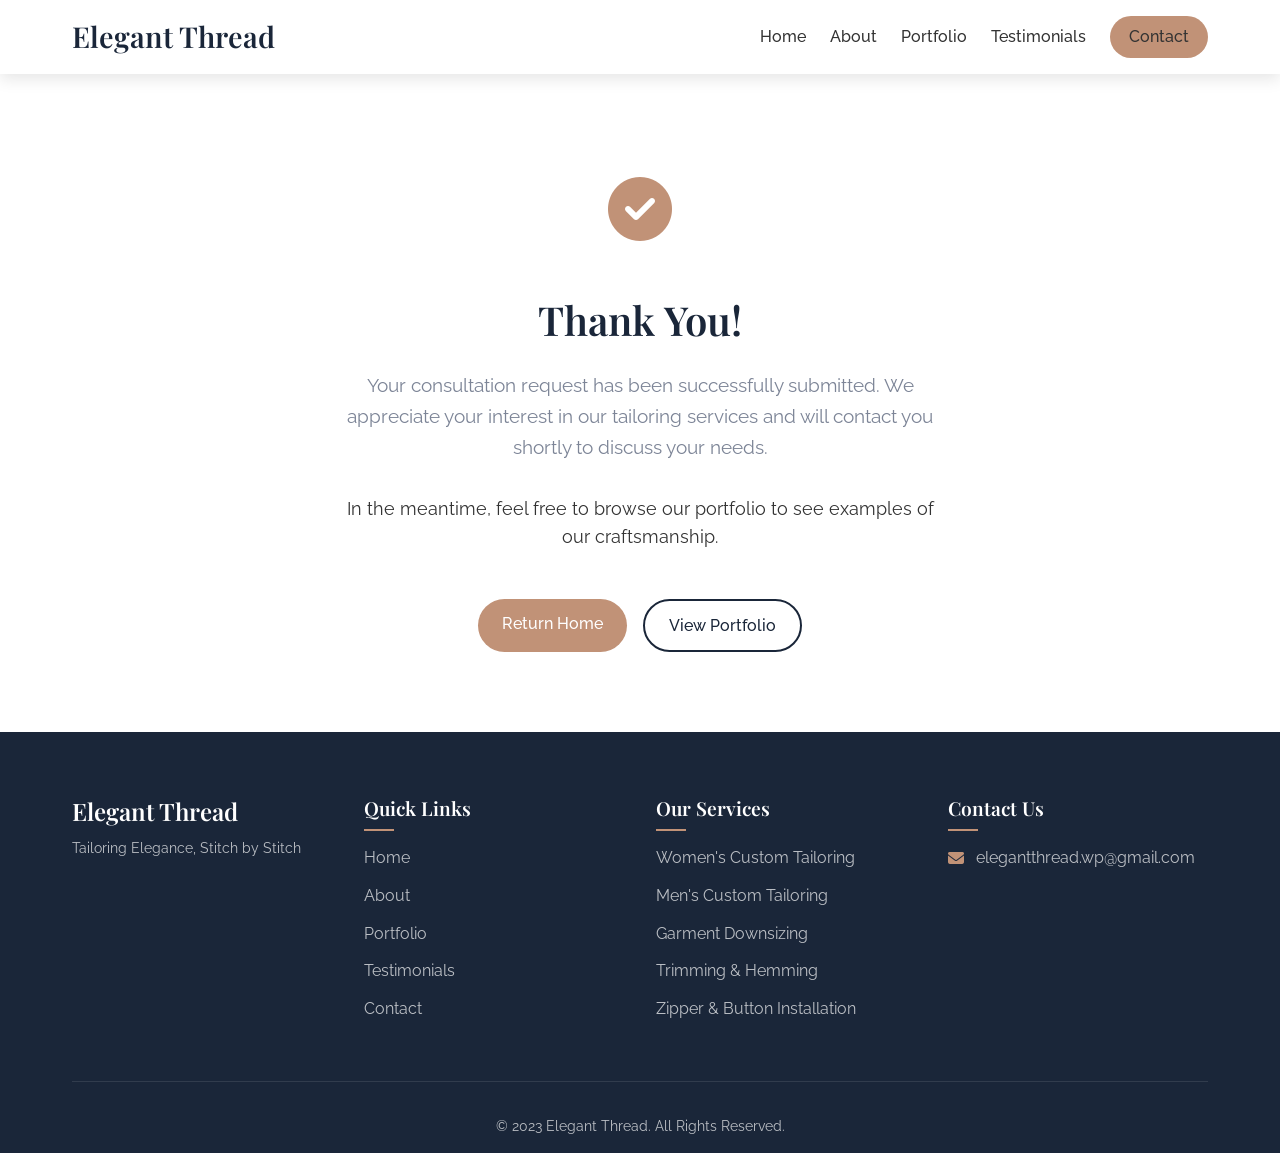
==== thank-you.html @ f66d5d0b "Implement working contact form with Formspree to send emails to elegantthread.wp@gmail.com" ====
<!DOCTYPE html>
<html lang="en">
<head>
    <meta charset="UTF-8">
    <meta name="viewport" content="width=device-width, initial-scale=1.0">
    <title>Thank You - Elegant Thread</title>
    <meta name="description" content="Thank you for your consultation request. We will contact you shortly.">
    <link rel="stylesheet" href="css/styles.css">
    <link rel="preconnect" href="https://fonts.googleapis.com">
    <link rel="preconnect" href="https://fonts.gstatic.com" crossorigin>
    <link href="https://fonts.googleapis.com/css2?family=Playfair+Display:wght@400;500;600;700&family=Raleway:wght@300;400;500;600&display=swap" rel="stylesheet">
    <link rel="stylesheet" href="https://cdnjs.cloudflare.com/ajax/libs/font-awesome/6.4.0/css/all.min.css">
</head>
<body>
    <!-- Navigation -->
    <nav class="navbar">
        <div class="container">
            <div class="logo">
                <h1>Elegant Thread</h1>
            </div>
            <ul class="nav-menu">
                <li><a href="index.html">Home</a></li>
                <li><a href="index.html#about">About</a></li>
                <li><a href="index.html#portfolio">Portfolio</a></li>
                <li><a href="index.html#testimonials">Testimonials</a></li>
                <li><a href="index.html#contact" class="btn btn-primary">Contact</a></li>
            </ul>
        </div>
    </nav>

    <!-- Thank You Section -->
    <section class="thank-you section-padding" style="margin-top: 80px; min-height: 70vh; display: flex; align-items: center;">
        <div class="container">
            <div style="text-align: center; max-width: 600px; margin: 0 auto;">
                <div style="font-size: 4rem; color: var(--secondary-color); margin-bottom: 2rem;">
                    <i class="fas fa-check-circle"></i>
                </div>
                <h1 style="font-size: 2.5rem; color: var(--primary-color); margin-bottom: 1.5rem;">Thank You!</h1>
                <p style="font-size: 1.2rem; color: var(--gray-color); margin-bottom: 2rem; line-height: 1.6;">
                    Your consultation request has been successfully submitted. We appreciate your interest in our tailoring services and will contact you shortly to discuss your needs.
                </p>
                <p style="font-size: 1.1rem; color: var(--text-color); margin-bottom: 3rem;">
                    In the meantime, feel free to browse our portfolio to see examples of our craftsmanship.
                </p>
                <div style="display: flex; justify-content: center; gap: 1rem; flex-wrap: wrap;">
                    <a href="index.html" class="btn btn-primary">Return Home</a>
                    <a href="index.html#portfolio" class="btn btn-secondary">View Portfolio</a>
                </div>
            </div>
        </div>
    </section>

    <!-- Footer -->
    <footer class="footer">
        <div class="container">
            <div class="footer-content">
                <div class="footer-logo">
                    <h2>Elegant Thread</h2>
                    <p>Tailoring Elegance, Stitch by Stitch</p>
                </div>
                <div class="footer-nav">
                    <h4>Quick Links</h4>
                    <ul>
                        <li><a href="index.html">Home</a></li>
                        <li><a href="index.html#about">About</a></li>
                        <li><a href="index.html#portfolio">Portfolio</a></li>
                        <li><a href="index.html#testimonials">Testimonials</a></li>
                        <li><a href="index.html#contact">Contact</a></li>
                    </ul>
                </div>
                <div class="footer-services">
                    <h4>Our Services</h4>
                    <ul>
                        <li>Women's Custom Tailoring</li>
                        <li>Men's Custom Tailoring</li>
                        <li>Garment Downsizing</li>
                        <li>Trimming & Hemming</li>
                        <li>Zipper & Button Installation</li>
                    </ul>
                </div>
                <div class="footer-contact">
                    <h4>Contact Us</h4>
                    <p><i class="fas fa-envelope"></i> elegantthread.wp@gmail.com</p>
                </div>
            </div>
            <div class="footer-bottom">
                <p>&copy; 2023 Elegant Thread. All Rights Reserved.</p>
            </div>
        </div>
    </footer>

    <script src="js/main.js"></script>
</body>
</html>
---- css/styles.css ----
/* =============== GLOBAL STYLES =============== */
:root {
    --primary-color: #1a2639;
    --secondary-color: #c19277;
    --accent-color: #d4a26f;
    --light-color: #f5f5f5;
    --dark-color: #333;
    --gray-color: #7d8597;
    --light-gray: #e9e9e9;
    --font-primary: 'Playfair Display', serif;
    --font-secondary: 'Raleway', sans-serif;
    --transition: all 0.3s ease;
    --container-width: 1200px;
    --box-shadow: 0 5px 15px rgba(0, 0, 0, 0.1);
}

* {
    margin: 0;
    padding: 0;
    box-sizing: border-box;
}

html {
    scroll-behavior: smooth;
}

body {
    font-family: var(--font-secondary);
    font-size: 16px;
    line-height: 1.6;
    color: var(--dark-color);
    background-color: #fff;
}

h1, h2, h3, h4, h5, h6 {
    font-family: var(--font-primary);
    font-weight: 600;
    margin-bottom: 1rem;
    line-height: 1.3;
}

p {
    margin-bottom: 1rem;
}

a {
    text-decoration: none;
    color: var(--primary-color);
    transition: var(--transition);
}

a:hover {
    color: var(--secondary-color);
}

ul {
    list-style: none;
}

img {
    max-width: 100%;
    height: auto;
    display: block;
}

.container {
    width: 100%;
    max-width: var(--container-width);
    margin: 0 auto;
    padding: 0 2rem;
}

.section-padding {
    padding: 5rem 0;
}

.section-header {
    text-align: center;
    margin-bottom: 3rem;
}

.section-header h2 {
    font-size: 2.5rem;
    margin-bottom: 1rem;
    color: var(--primary-color);
}

.section-header p {
    font-size: 1.1rem;
    color: var(--gray-color);
    max-width: 700px;
    margin: 0 auto;
}

.underline {
    height: 3px;
    width: 70px;
    background-color: var(--secondary-color);
    margin: 0 auto 1.5rem;
}

.btn {
    display: inline-block;
    padding: 0.75rem 1.5rem;
    border: none;
    border-radius: 30px;
    cursor: pointer;
    transition: var(--transition);
    font-family: var(--font-secondary);
    font-weight: 500;
    text-align: center;
    font-size: 1rem;
}

.btn-primary {
    background-color: var(--secondary-color);
    color: white;
}

.btn-primary:hover {
    background-color: var(--primary-color);
    color: white;
}

.btn-secondary {
    background-color: transparent;
    color: var(--primary-color);
    border: 2px solid var(--primary-color);
}

.btn-secondary:hover {
    background-color: var(--primary-color);
    color: white;
}

.btn-outline {
    background-color: transparent;
    color: var(--secondary-color);
    border: 1px solid var(--secondary-color);
    font-size: 0.9rem;
    padding: 0.5rem 1rem;
}

.btn-outline:hover {
    background-color: var(--secondary-color);
    color: white;
}

/* =============== NAVBAR =============== */
.navbar {
    position: fixed;
    top: 0;
    left: 0;
    width: 100%;
    z-index: 1000;
    padding: 1rem 0;
    background-color: rgba(255, 255, 255, 0.95);
    box-shadow: var(--box-shadow);
    transition: var(--transition);
}

.navbar .container {
    display: flex;
    justify-content: space-between;
    align-items: center;
}

.logo h1 {
    font-size: 1.8rem;
    margin-bottom: 0;
    color: var(--primary-color);
}

.nav-menu {
    display: flex;
    align-items: center;
}

.nav-menu li {
    margin-left: 1.5rem;
}

.nav-menu a {
    color: var(--dark-color);
    font-weight: 500;
    position: relative;
    padding-bottom: 0.25rem;
}

.nav-menu a::after {
    content: '';
    position: absolute;
    left: 0;
    bottom: 0;
    width: 0;
    height: 2px;
    background-color: var(--secondary-color);
    transition: var(--transition);
}

.nav-menu a:hover::after {
    width: 100%;
}

.nav-menu a:hover {
    color: var(--secondary-color);
}

.nav-menu a.btn {
    padding: 0.5rem 1.2rem;
}

.nav-menu a.btn::after {
    display: none;
}

.nav-toggle {
    display: none;
    cursor: pointer;
}

.nav-toggle span {
    display: block;
    width: 25px;
    height: 2px;
    background-color: var(--dark-color);
    margin: 5px 0;
    transition: var(--transition);
}

/* =============== HERO SECTION =============== */
.hero {
    height: 100vh;
    background: linear-gradient(rgba(26, 38, 57, 0.7), rgba(26, 38, 57, 0.7)), url('../img/hero-bg.jpg');
    background-size: cover;
    background-position: center;
    background-attachment: fixed;
    display: flex;
    align-items: center;
    justify-content: center;
    text-align: center;
    color: white;
    padding: 0 1rem;
}

.hero-content {
    max-width: 800px;
}

.hero h1 {
    font-size: 3.5rem;
    margin-bottom: 1.5rem;
    animation: fadeInDown 1s ease;
}

.hero p {
    font-size: 1.25rem;
    margin-bottom: 2rem;
    animation: fadeInUp 1s ease;
}

.hero .btn {
    margin: 0 0.5rem 1rem;
    animation: fadeIn 1.5s ease;
}

/* =============== ABOUT SECTION =============== */
.about-content {
    display: flex;
    align-items: flex-start;
    gap: 3rem;
}

.about-left {
    flex: 1.2;
}

.about-right {
    flex: 0.8;
}

.about-text {
    position: relative;
}

.about-image-small {
    float: right;
    width: 300px;
    height: 300px;
    margin: 0 0 20px 25px;
    border-radius: 12px;
    overflow: hidden;
    box-shadow: var(--box-shadow);
}

.about-image-small img {
    width: 100%;
    height: 100%;
    object-fit: cover;
}

.about-video {
    border-radius: 10px;
    overflow: hidden;
    box-shadow: var(--box-shadow);
    height: 100%;
}

.about-video h4 {
    background-color: var(--primary-color);
    color: white;
    padding: 0.75rem 1rem;
    margin-bottom: 0;
    font-size: 1rem;
}

.about-video video {
    width: 100%;
    display: block;
    background-color: #000;
}

.about-journey {
    margin-top: 2rem;
    padding: 1.5rem;
    background-color: var(--light-gray);
    border-radius: 10px;
    border-left: 4px solid var(--secondary-color);
}

.about-journey h3 {
    color: var(--primary-color);
    margin-bottom: 0.75rem;
    font-size: 1.4rem;
}

/* =============== SERVICES SECTION =============== */
.services {
    background-color: var(--light-gray);
}

.services-grid {
    display: grid;
    grid-template-columns: repeat(auto-fill, minmax(270px, 1fr));
    gap: 2rem;
}

.service-card {
    background-color: white;
    padding: 0;
    border-radius: 10px;
    box-shadow: var(--box-shadow);
    text-align: center;
    transition: var(--transition);
    overflow: hidden;
}

.service-card:hover {
    transform: translateY(-10px);
}

.service-image {
    height: 200px;
    overflow: hidden;
}

.service-image img {
    width: 100%;
    height: 100%;
    object-fit: cover;
    transition: var(--transition);
}

.service-card:hover .service-image img {
    transform: scale(1.1);
}

.service-card h3 {
    font-size: 1.3rem;
    margin-top: 1.5rem;
    padding: 0 1.5rem;
}

.service-card p {
    margin-bottom: 1.5rem;
    color: var(--gray-color);
    padding: 0 1.5rem;
}

.service-card .btn {
    margin-bottom: 1.5rem;
}

/* =============== PORTFOLIO CAROUSEL SECTION =============== */
.portfolio {
    background-color: var(--light-color);
}

.portfolio-carousel {
    position: relative;
    margin: 0 auto;
    max-width: 100%;
    overflow: hidden;
}

.carousel-container {
    position: relative;
    overflow: hidden;
    width: 100%;
    border-radius: 10px;
    box-shadow: var(--box-shadow);
}

.carousel-track {
    display: flex;
    position: relative;
    width: 100%;
    height: 500px;
    overflow: hidden;
}

.carousel-slide {
    min-width: 100%;
    position: absolute;
    height: 100%;
    width: 100%;
    overflow: hidden;
    top: 0;
    left: 0;
    transition: transform 0.5s ease;
    opacity: 1;
    visibility: visible;
}

.carousel-slide img {
    width: 100%;
    height: 100%;
    object-fit: cover;
    object-position: center;
    transition: transform 0.3s ease;
}

.carousel-slide img::before {
    content: "Image Not Available";
    display: flex;
    align-items: center;
    justify-content: center;
    width: 100%;
    height: 100%;
    background-color: #f8f8f8;
    color: var(--gray-color);
    font-size: 1.2rem;
    text-align: center;
    font-family: var(--font-secondary);
}

.carousel-slide:hover img {
    transform: scale(1.05);
}

.slide-caption {
    position: absolute;
    bottom: 0;
    left: 0;
    width: 100%;
    background: linear-gradient(transparent, rgba(0, 0, 0, 0.7));
    color: white;
    padding: 20px;
    text-align: left;
}

.slide-caption h4 {
    margin-bottom: 5px;
    font-size: 1.4rem;
}

.carousel-navigation {
    position: absolute;
    top: 50%;
    width: 100%;
    display: flex;
    justify-content: space-between;
    transform: translateY(-50%);
    z-index: 2;
    padding: 0 20px;
}

.carousel-prev,
.carousel-next {
    background-color: rgba(255, 255, 255, 0.9);
    color: var(--primary-color);
    border: none;
    width: 60px;
    height: 60px;
    border-radius: 50%;
    display: flex;
    align-items: center;
    justify-content: center;
    cursor: pointer;
    font-size: 1.5rem;
    transition: var(--transition);
    box-shadow: 0 3px 10px rgba(0, 0, 0, 0.3);
}

.carousel-prev:hover,
.carousel-next:hover {
    background-color: var(--secondary-color);
    color: white;
    transform: scale(1.1);
}

.carousel-indicators {
    position: absolute;
    bottom: 20px;
    left: 50%;
    transform: translateX(-50%);
    display: flex;
    flex-wrap: wrap;
    justify-content: center;
    gap: 8px;
    z-index: 2;
    max-width: 80%;
    padding: 10px 15px;
    background-color: rgba(0, 0, 0, 0.3);
    border-radius: 20px;
}

.indicator {
    width: 10px;
    height: 10px;
    border-radius: 50%;
    background-color: rgba(255, 255, 255, 0.5);
    border: none;
    cursor: pointer;
    transition: var(--transition);
    padding: 0;
    margin: 0;
}

.indicator.active {
    background-color: var(--secondary-color);
    transform: scale(1.2);
}

.carousel-category-indicator {
    position: absolute;
    top: 20px;
    left: 50%;
    transform: translateX(-50%);
    background-color: rgba(0, 0, 0, 0.6);
    color: white;
    padding: 8px 20px;
    border-radius: 30px;
    font-family: var(--font-primary);
    font-size: 1.1rem;
    z-index: 2;
    box-shadow: 0 2px 10px rgba(0, 0, 0, 0.2);
}

.portfolio-social-links {
    text-align: center;
    margin-top: 2.5rem;
    padding: 1.5rem 0;
    border-top: 1px solid var(--light-gray);
    background-color: rgba(255, 255, 255, 0.8);
    border-radius: 10px;
    box-shadow: var(--box-shadow);
    max-width: 90%;
    margin-left: auto;
    margin-right: auto;
}

.portfolio-social-links p {
    color: var(--primary-color);
    margin-bottom: 1rem;
    font-size: 1.1rem;
    font-weight: 500;
}

.portfolio-social-links .social-buttons {
    display: flex;
    justify-content: center;
    gap: 1.5rem;
}

.portfolio-social-links .social-btn {
    padding: 0.75rem 1.5rem;
    background-color: var(--secondary-color);
    transition: transform 0.3s ease, background-color 0.3s ease;
}

.portfolio-social-links .social-btn:hover {
    transform: translateY(-3px);
    background-color: var(--primary-color);
}

/* =============== GALLERY SECTION =============== */
.gallery-container {
    display: grid;
    grid-template-columns: repeat(auto-fill, minmax(280px, 1fr));
    gap: 1.5rem;
    margin-bottom: 2rem;
}

.gallery-item {
    border-radius: 10px;
    overflow: hidden;
    box-shadow: var(--box-shadow);
    height: 250px;
    position: relative;
}

.video-placeholder {
    height: 100%;
    background-color: var(--light-gray);
    display: flex;
    flex-direction: column;
    align-items: center;
    justify-content: center;
    color: var(--gray-color);
}

.video-placeholder i {
    font-size: 3rem;
    margin-bottom: 1rem;
}

.social-links {
    text-align: center;
}

.social-buttons {
    display: flex;
    justify-content: center;
    gap: 1rem;
    margin-top: 1rem;
}

.social-btn {
    padding: 0.5rem 1.2rem;
    border-radius: 30px;
    background-color: var(--primary-color);
    color: white;
    display: inline-flex;
    align-items: center;
    gap: 0.5rem;
}

.social-btn:hover {
    background-color: var(--secondary-color);
    color: white;
}

/* =============== TESTIMONIALS SECTION =============== */
.testimonials {
    background-color: var(--light-color);
}

.testimonial-slider {
    max-width: 800px;
    margin: 0 auto;
    position: relative;
}

.testimonial {
    background-color: white;
    padding: 2rem;
    border-radius: 10px;
    box-shadow: var(--box-shadow);
    margin-bottom: 2rem;
}

.testimonial-content p {
    font-style: italic;
    font-size: 1.1rem;
    margin-bottom: 1.5rem;
}

.client-info {
    display: flex;
    flex-direction: column;
}

.client-info h4 {
    margin-bottom: 0.25rem;
    color: var(--primary-color);
}

.client-info span {
    color: var(--gray-color);
    font-size: 0.9rem;
}

.testimonial-dots {
    display: flex;
    justify-content: center;
    gap: 0.5rem;
}

.dot {
    width: 12px;
    height: 12px;
    background-color: var(--light-gray);
    border-radius: 50%;
    cursor: pointer;
    transition: var(--transition);
}

.dot.active {
    background-color: var(--secondary-color);
}

/* =============== CONTACT SECTION =============== */
.contact-content {
    display: grid;
    grid-template-columns: 1fr 1fr;
    gap: 3rem;
}

.form-group {
    margin-bottom: 1.5rem;
}

.form-group label {
    display: block;
    margin-bottom: 0.5rem;
    font-weight: 500;
}

.form-group input,
.form-group select,
.form-group textarea {
    width: 100%;
    padding: 0.75rem 1rem;
    border: 1px solid var(--light-gray);
    border-radius: 5px;
    font-family: var(--font-secondary);
    font-size: 1rem;
    transition: var(--transition);
}

.form-group input:focus,
.form-group select:focus,
.form-group textarea:focus {
    outline: none;
    border-color: var(--secondary-color);
}

.info-item {
    display: flex;
    align-items: flex-start;
    margin-bottom: 1.5rem;
}

.info-item i {
    font-size: 1.5rem;
    color: var(--secondary-color);
    margin-right: 1rem;
    margin-top: 0.25rem;
}

.info-item h4 {
    margin-bottom: 0.25rem;
    color: var(--primary-color);
}

.contact-info .social-links {
    margin-top: 2rem;
    text-align: left;
}

.contact-info .social-links a {
    display: inline-block;
    width: 40px;
    height: 40px;
    background-color: var(--light-gray);
    border-radius: 50%;
    color: var(--gray-color);
    text-align: center;
    line-height: 40px;
    margin-right: 0.75rem;
    transition: var(--transition);
}

.contact-info .social-links a:hover {
    background-color: var(--secondary-color);
    color: white;
}

/* =============== FOOTER =============== */
.footer {
    background-color: var(--primary-color);
    color: white;
    padding: 4rem 0 1rem;
}

.footer-content {
    display: grid;
    grid-template-columns: repeat(auto-fit, minmax(200px, 1fr));
    gap: 2rem;
    margin-bottom: 3rem;
}

.footer-logo h2 {
    color: white;
    margin-bottom: 0.5rem;
}

.footer-logo p {
    font-size: 0.9rem;
    color: rgba(255, 255, 255, 0.7);
}

.footer h4 {
    color: white;
    font-size: 1.2rem;
    margin-bottom: 1.5rem;
    position: relative;
}

.footer h4::after {
    content: '';
    position: absolute;
    left: 0;
    bottom: -10px;
    width: 30px;
    height: 2px;
    background-color: var(--secondary-color);
}

.footer-nav ul li,
.footer-services ul li {
    margin-bottom: 0.75rem;
}

.footer-nav ul li a,
.footer-services ul li {
    color: rgba(255, 255, 255, 0.7);
    transition: var(--transition);
}

.footer-nav ul li a:hover {
    color: var(--secondary-color);
    padding-left: 5px;
}

.footer-contact p {
    display: flex;
    align-items: center;
    margin-bottom: 1rem;
    color: rgba(255, 255, 255, 0.7);
}

.footer-contact p i {
    margin-right: 0.75rem;
    color: var(--secondary-color);
}

.footer-bottom {
    text-align: center;
    padding-top: 2rem;
    border-top: 1px solid rgba(255, 255, 255, 0.1);
}

.footer-bottom p {
    font-size: 0.9rem;
    color: rgba(255, 255, 255, 0.7);
    margin-bottom: 0;
}

/* =============== ANIMATIONS =============== */
@keyframes fadeIn {
    from {
        opacity: 0;
    }
    to {
        opacity: 1;
    }
}

@keyframes fadeInDown {
    from {
        opacity: 0;
        transform: translateY(-20px);
    }
    to {
        opacity: 1;
        transform: translateY(0);
    }
}

@keyframes fadeInUp {
    from {
        opacity: 0;
        transform: translateY(20px);
    }
    to {
        opacity: 1;
        transform: translateY(0);
    }
}

/* =============== RESPONSIVE DESIGN =============== */
@media screen and (max-width: 992px) {
    .section-header h2 {
        font-size: 2rem;
    }
    
    .hero h1 {
        font-size: 2.8rem;
    }
    
    .about-content {
        flex-direction: column;
    }
    
    .about-image-small {
        float: none;
        width: 120px;
        height: 120px;
        margin: 0 auto 20px;
        display: block;
    }
    
    .about-left, .about-right {
        width: 100%;
    }
    
    .about-video {
        margin-top: 30px;
    }
    
    .services-grid {
        grid-template-columns: repeat(auto-fill, minmax(240px, 1fr));
    }
    
    .contact-content {
        grid-template-columns: 1fr;
    }
}

@media screen and (max-width: 768px) {
    .nav-menu {
        position: fixed;
        top: 70px;
        left: -100%;
        width: 100%;
        height: calc(100vh - 70px);
        background-color: white;
        flex-direction: column;
        align-items: center;
        padding: 2rem 0;
        transition: left 0.3s ease;
        box-shadow: var(--box-shadow);
    }
    
    .nav-menu.active {
        left: 0;
    }
    
    .nav-menu li {
        margin: 1rem 0;
    }
    
    .nav-toggle {
        display: block;
    }
    
    .nav-toggle.active span:nth-child(1) {
        transform: rotate(-45deg) translate(-5px, 6px);
    }
    
    .nav-toggle.active span:nth-child(2) {
        opacity: 0;
    }
    
    .nav-toggle.active span:nth-child(3) {
        transform: rotate(45deg) translate(-5px, -6px);
    }
    
    .hero h1 {
        font-size: 2.2rem;
    }
    
    .hero p {
        font-size: 1.1rem;
    }
    
    .section-padding {
        padding: 3rem 0;
    }
    
    .footer-content {
        grid-template-columns: 1fr;
        text-align: center;
    }
    
    .footer h4::after {
        left: 50%;
        transform: translateX(-50%);
    }
    
    .footer-contact p {
        justify-content: center;
    }
    
    .footer-nav ul li a:hover {
        padding-left: 0;
    }
    
    .contact-info .social-links {
        text-align: center;
    }
}

.carousel-slide.image-error {
    background-color: #f8f8f8;
}

.image-fallback {
    display: flex;
    flex-direction: column;
    align-items: center;
    justify-content: center;
    height: 100%;
    width: 100%;
    color: var(--gray-color);
    text-align: center;
    padding: 2rem;
}

.image-fallback i {
    font-size: 3rem;
    margin-bottom: 1rem;
    opacity: 0.5;
}

.image-fallback p {
    font-size: 1.2rem;
    margin-bottom: 0.5rem;
    font-weight: 500;
}

.image-fallback small {
    font-size: 0.8rem;
    opacity: 0.7;
    word-break: break-all;
} 

/* Portfolio Section Styles */
.portfolio {
    background: var(--bg-color);
}

.portfolio-nav {
    display: flex;
    justify-content: center;
    flex-wrap: wrap;
    gap: 10px;
    margin-bottom: 40px;
}

.portfolio-nav-btn {
    background: transparent;
    border: 2px solid var(--primary-color);
    color: var(--primary-color);
    padding: 12px 24px;
    border-radius: 25px;
    cursor: pointer;
    transition: all 0.3s ease;
    font-weight: 500;
    font-size: 0.95rem;
}

.portfolio-nav-btn:hover,
.portfolio-nav-btn.active {
    background: var(--primary-color);
    color: white;
    transform: translateY(-2px);
    box-shadow: 0 5px 15px rgba(139, 69, 19, 0.3);
}

.portfolio-category {
    margin-bottom: 60px;
    opacity: 1;
    transition: all 0.5s ease;
}

.portfolio-category.hidden {
    display: none;
}

.portfolio-category h3 {
    text-align: center;
    color: var(--text-color);
    font-size: 2rem;
    margin-bottom: 15px;
    font-weight: 600;
}

.portfolio-category > p {
    text-align: center;
    color: var(--gray-color);
    font-size: 1.1rem;
    margin-bottom: 30px;
    max-width: 600px;
    margin-left: auto;
    margin-right: auto;
}

.portfolio-grid {
    display: grid;
    grid-template-columns: repeat(auto-fit, minmax(300px, 1fr));
    gap: 30px;
    margin-top: 30px;
}

.portfolio-item {
    position: relative;
    border-radius: 15px;
    overflow: hidden;
    box-shadow: var(--box-shadow);
    transition: all 0.3s ease;
    background: white;
}

.portfolio-item:hover {
    transform: translateY(-10px);
    box-shadow: 0 20px 40px rgba(0, 0, 0, 0.15);
}

.portfolio-item img {
    width: 100%;
    height: 250px;
    object-fit: cover;
    transition: transform 0.3s ease;
}

.portfolio-item:hover img {
    transform: scale(1.05);
}

.portfolio-overlay {
    position: absolute;
    bottom: 0;
    left: 0;
    right: 0;
    background: linear-gradient(transparent, rgba(0, 0, 0, 0.8));
    color: white;
    padding: 30px 20px 20px;
    transform: translateY(100%);
    transition: transform 0.3s ease;
}

.portfolio-item:hover .portfolio-overlay {
    transform: translateY(0);
}

.portfolio-overlay h4 {
    font-size: 1.3rem;
    margin-bottom: 8px;
    font-weight: 600;
}

.portfolio-overlay p {
    font-size: 0.95rem;
    opacity: 0.9;
    line-height: 1.4;
}

/* Responsive Design for Portfolio */
@media (max-width: 768px) {
    .portfolio-nav {
        flex-direction: column;
        align-items: center;
    }
    
    .portfolio-nav-btn {
        width: 90%;
        max-width: 300px;
        margin-bottom: 5px;
    }
    
    .portfolio-grid {
        grid-template-columns: 1fr;
        gap: 20px;
    }
    
    .portfolio-item img {
        height: 200px;
    }
    
    .portfolio-category h3 {
        font-size: 1.6rem;
    }
    
    .portfolio-overlay {
        transform: translateY(0);
        background: linear-gradient(transparent, rgba(0, 0, 0, 0.9));
        padding: 20px 15px 15px;
    }
    
    .portfolio-overlay h4 {
        font-size: 1.1rem;
    }
    
    .portfolio-overlay p {
        font-size: 0.9rem;
    }
}

@media (max-width: 480px) {
    .portfolio-grid {
        grid-template-columns: 1fr;
        gap: 15px;
    }
    
    .portfolio-item img {
        height: 180px;
    }
} 

@media screen and (max-width: 768px) {
    .about-image-small {
        float: none;
        width: 240px;
        height: 240px;
        margin: 0 auto 30px;
        display: block;
    }
}
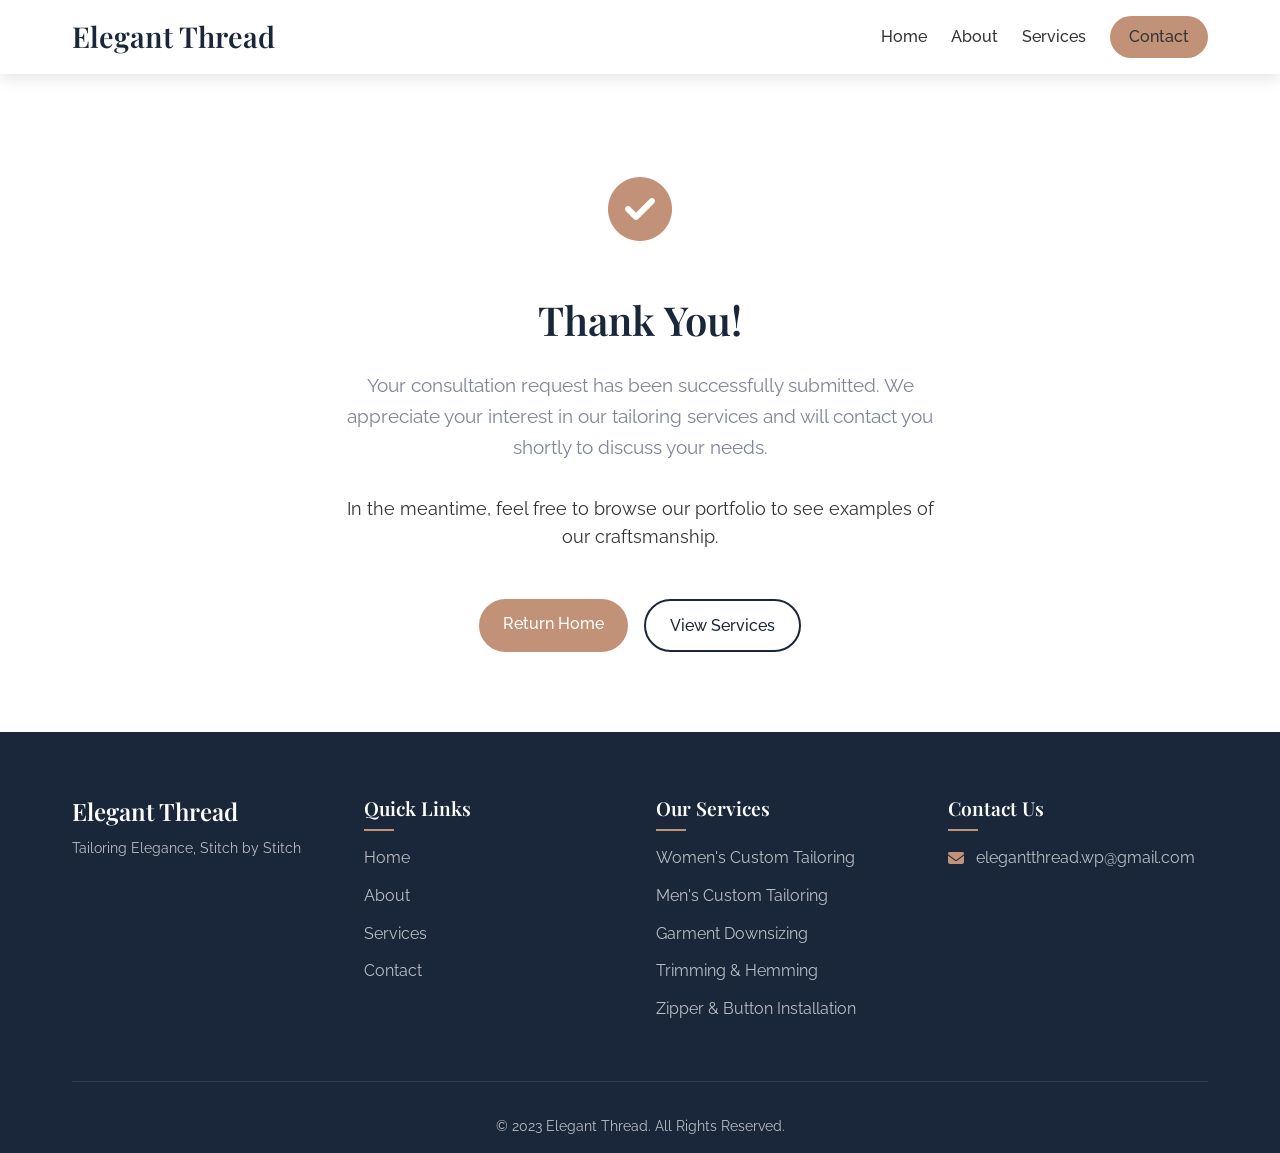
==== commit 7c40772d: "Fix hero button, remove testimonials, and rename Portfolio to Services throughout site" ====
--- a/thank-you.html
+++ b/thank-you.html
@@ -21,8 +21,7 @@
             <ul class="nav-menu">
                 <li><a href="index.html">Home</a></li>
                 <li><a href="index.html#about">About</a></li>
-                <li><a href="index.html#portfolio">Portfolio</a></li>
-                <li><a href="index.html#testimonials">Testimonials</a></li>
+                <li><a href="index.html#services">Services</a></li>
                 <li><a href="index.html#contact" class="btn btn-primary">Contact</a></li>
             </ul>
         </div>
@@ -44,7 +43,7 @@
                 </p>
                 <div style="display: flex; justify-content: center; gap: 1rem; flex-wrap: wrap;">
                     <a href="index.html" class="btn btn-primary">Return Home</a>
-                    <a href="index.html#portfolio" class="btn btn-secondary">View Portfolio</a>
+                    <a href="index.html#services" class="btn btn-secondary">View Services</a>
                 </div>
             </div>
         </div>
@@ -63,8 +62,7 @@
                     <ul>
                         <li><a href="index.html">Home</a></li>
                         <li><a href="index.html#about">About</a></li>
-                        <li><a href="index.html#portfolio">Portfolio</a></li>
-                        <li><a href="index.html#testimonials">Testimonials</a></li>
+                        <li><a href="index.html#services">Services</a></li>
                         <li><a href="index.html#contact">Contact</a></li>
                     </ul>
                 </div>
